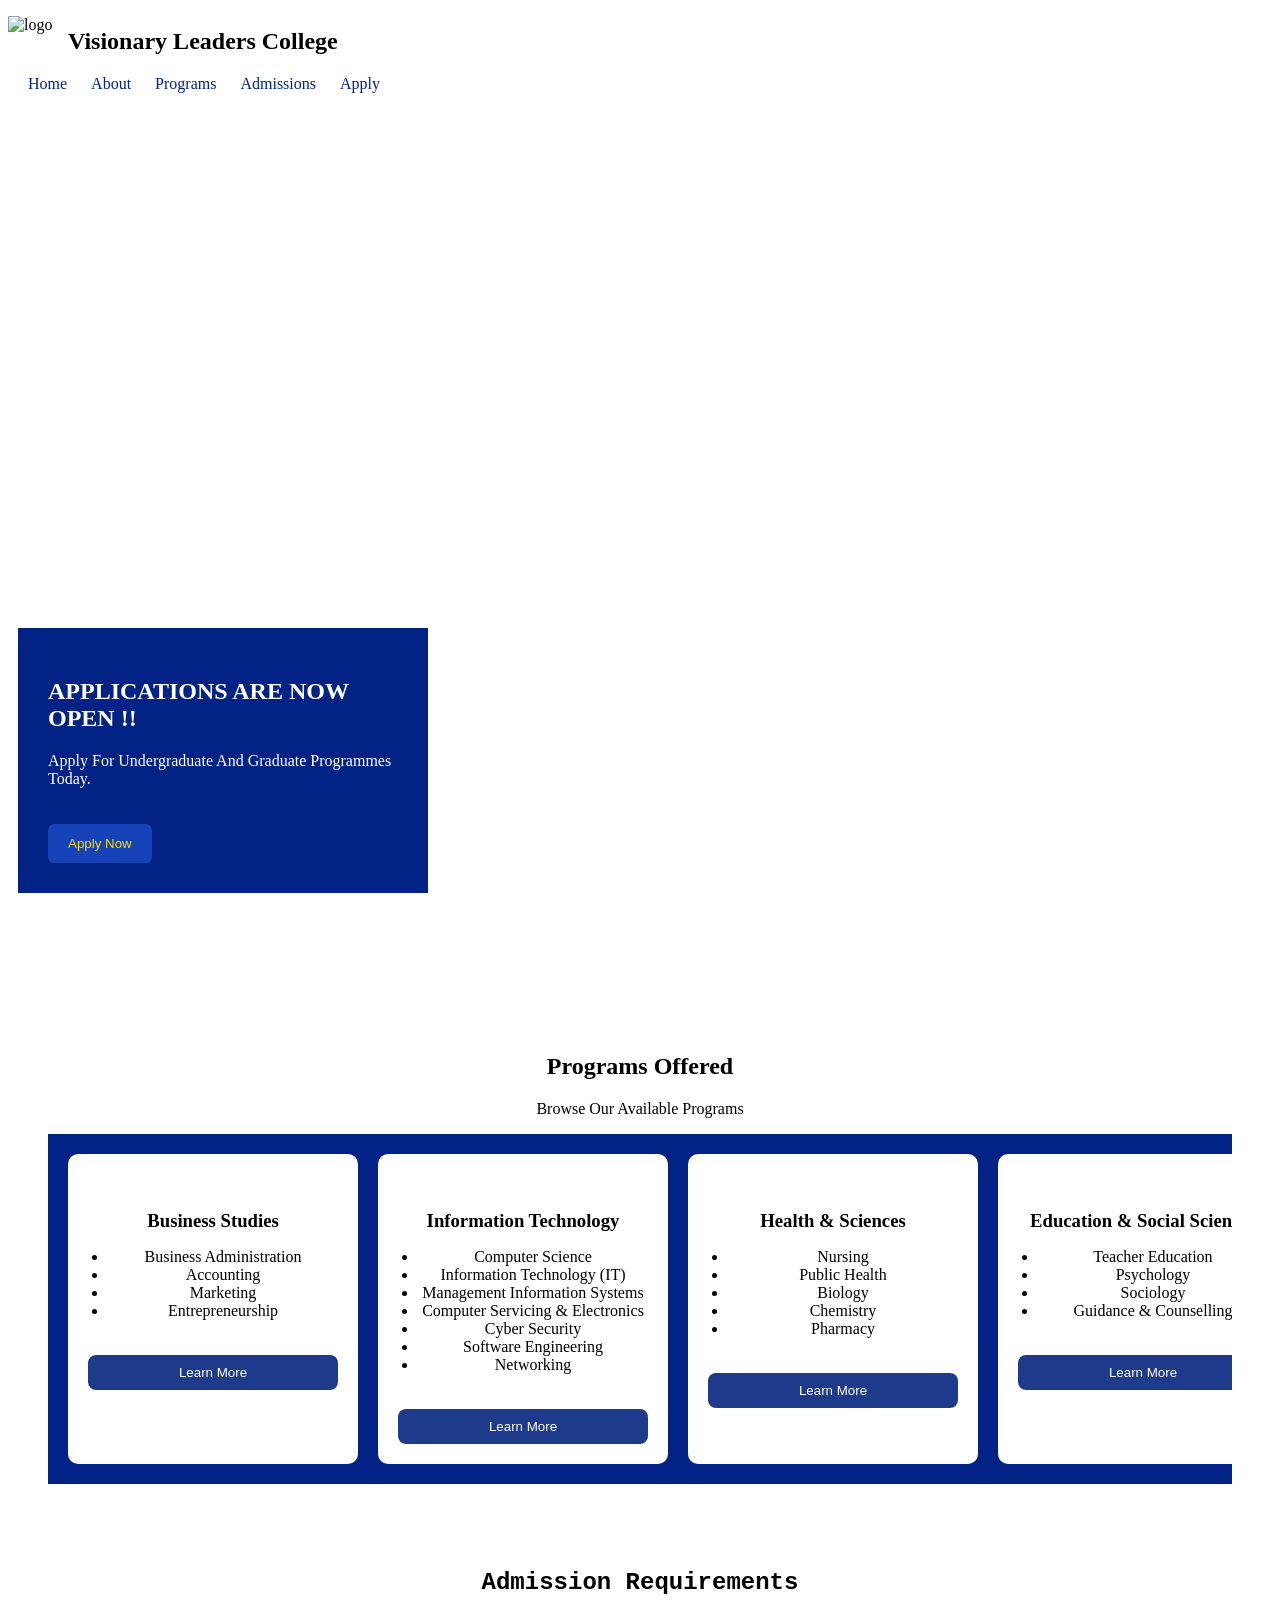
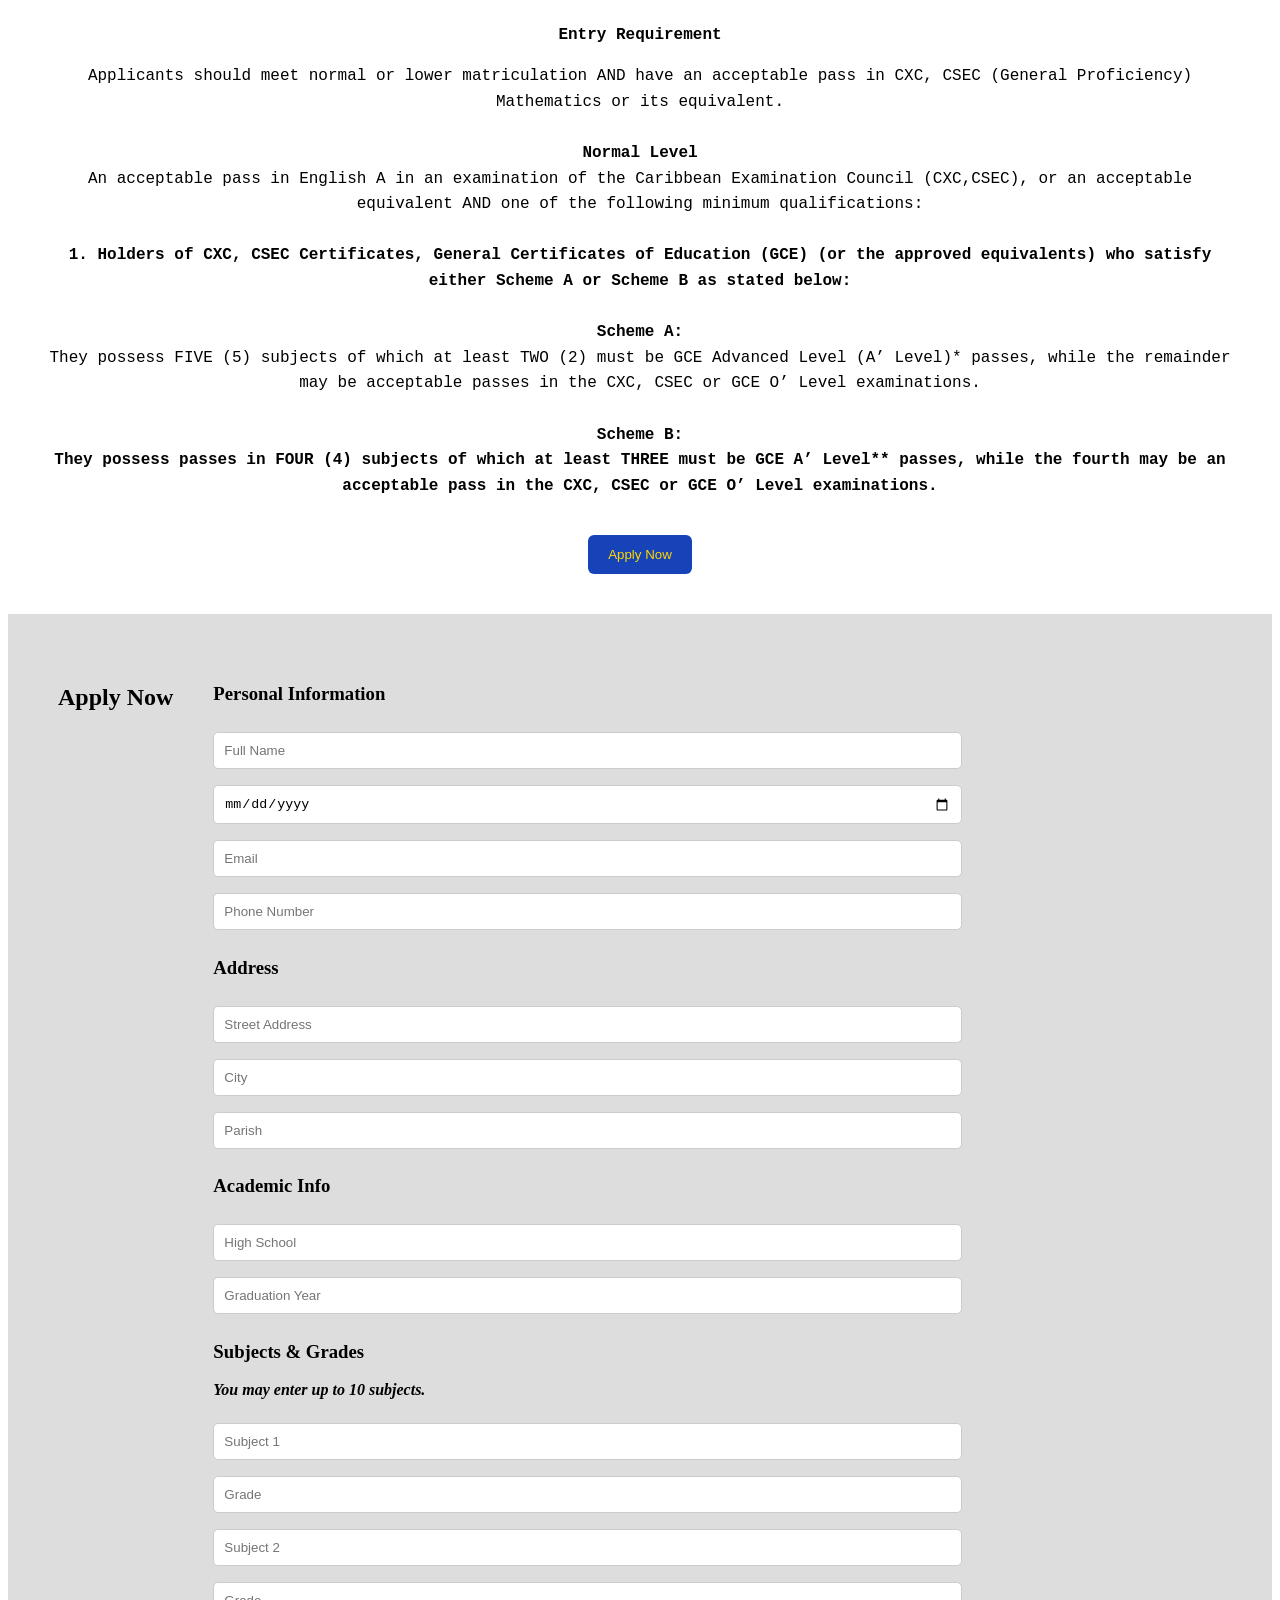
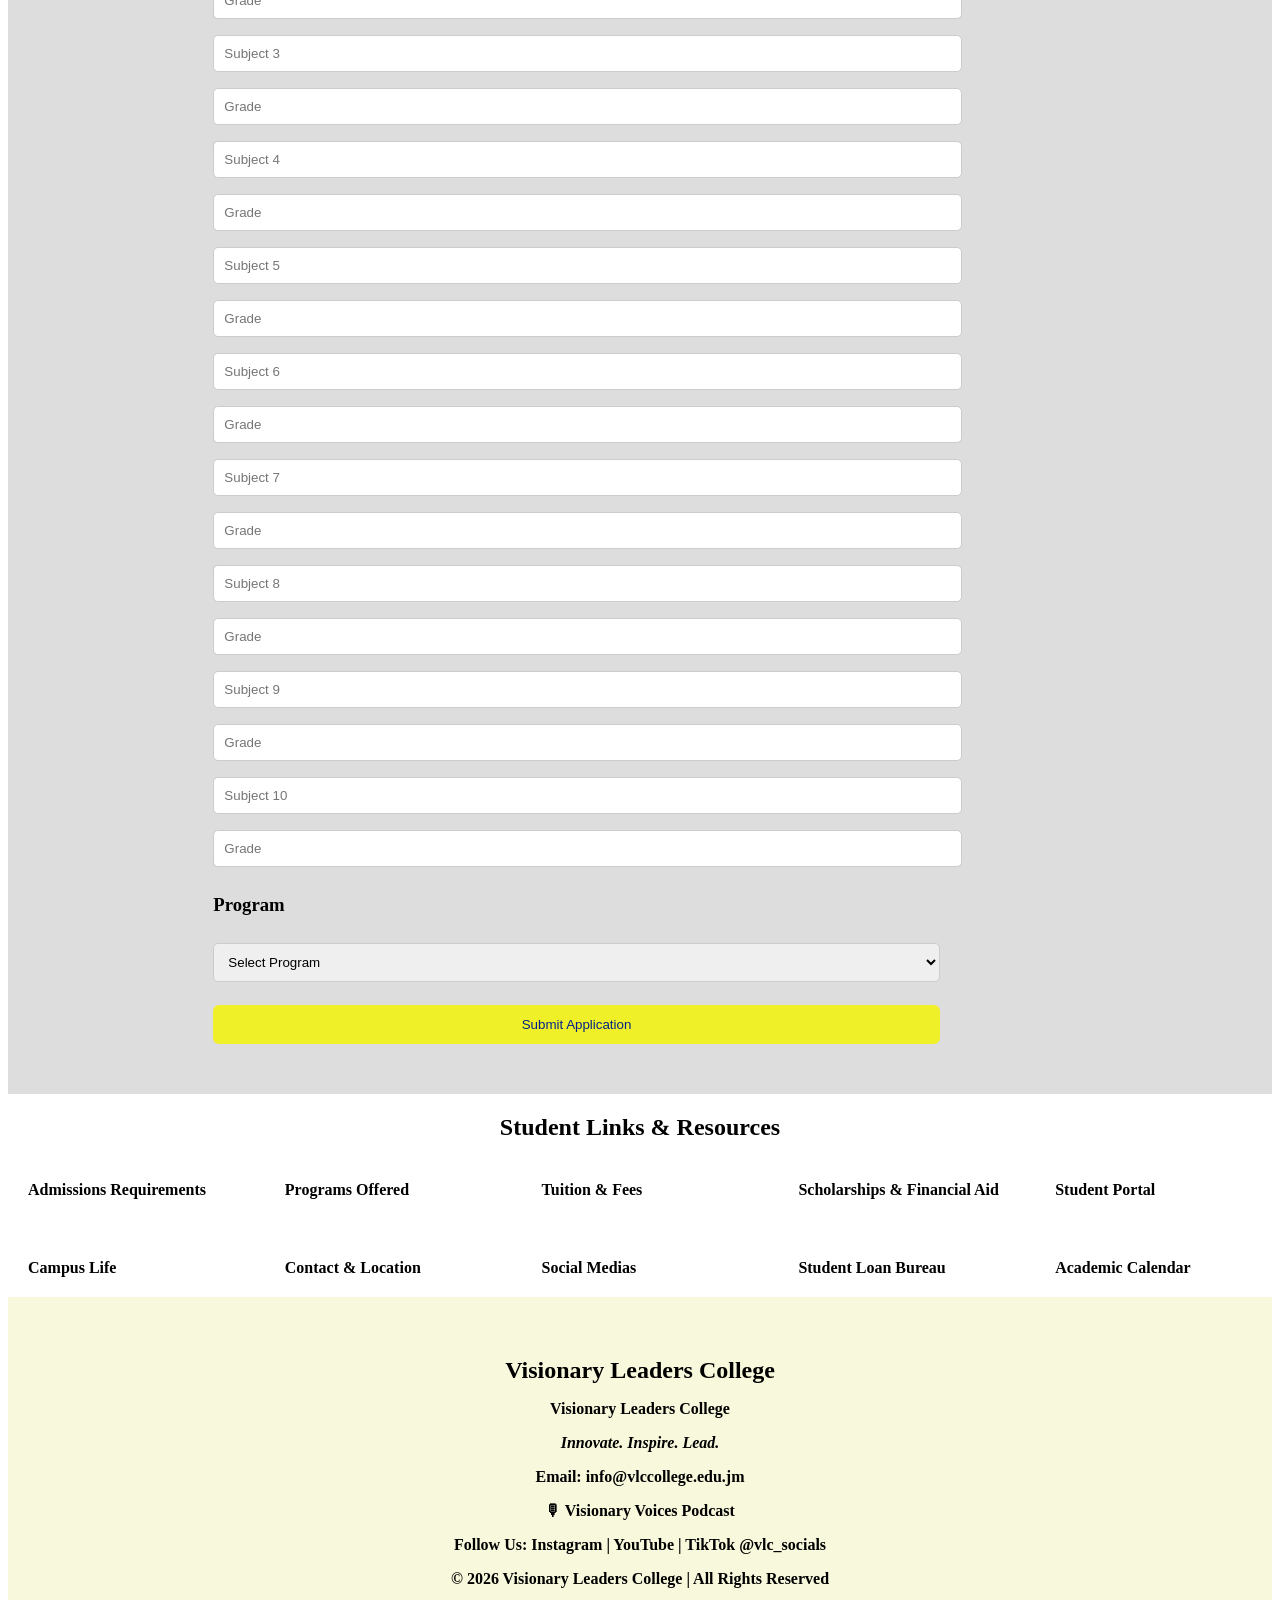
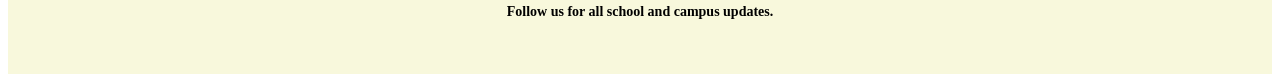
==== index.html @ 243e78b9 "Add files via upload" ====
<!DOCTYPE html>
<html>
<head>
    <title> Visionary Leaders College </title>
<link rel="stylesheet" href="style.css">

</head>
 
<body>
<header>
    <div class="left">
        <img src="images/logo.PNG" alt="logo" class="logo">
        <h2> Visionary Leaders College </h2>
    </div>    

<nav class="nav-links">
<a href="index3.html" target="_blank">Home</a>
<a href="about.html" target="_blank">About</a>
<a href="programs.html" target="_blank">Programs</a>
<a href="#">Admissions</a>
<a href="#">Apply</a>
</nav>
</header>

<section class="hero"> 
    <div class="hero-box">
        <h1> APPLICATIONS ARE NOW OPEN !!</h1>
        <p> Apply For Undergraduate And Graduate Programmes Today. </p>

        <button> Apply Now </button>
    </div>   
</section>  


<section class="programs">
    <h2> <center> Programs Offered </center> </h2>
    <p> Browse Our Available Programs </p>

 
    <div class="card-container">

        <div class="card">
         <img src="business.png" alt="">
      <h3>Business Studies</h3>
      <ul>
        <li>Business Administration</li>
        <li>Accounting</li>
        <li>Marketing</li>
        <li>Entrepreneurship</li>
      </ul>
      <button>Learn More</button>
    </div>

     <div class="card">
    <img src="business.png" alt="">
      <h3>Information Technology</h3>
      <ul>
        <li>Computer Science</li>
        <li>Information Technology (IT)</li>
        <li>Management Information Systems</li>
        <li>Computer Servicing & Electronics </li>
        <li>Cyber Security</li>
        <li>Software Engineering</li>
        <li>Networking</li>
        </li>
      </ul>
      <button>Learn More</button>
    </div>

     <div class="card">
         <img src="business.png" alt="">
      <h3>Health & Sciences</h3>
      <ul>
        <li>Nursing</li>
        <li>Public Health</li>
        <li>Biology</li>
        <li>Chemistry</li>
        <li>Pharmacy</li>
      </ul>
      <button>Learn More</button>
    </div>

    <div class="card">
         <img src="business.png" alt="">
      <h3>Education & Social Sciences</h3>
      <ul>
        <li>Teacher Education</li>
        <li>Psychology</li>
        <li>Sociology</li>
        <li> Guidance & Counselling</li>
      </ul>
      <button>Learn More</button>
    </div>


    <div class="card">
         <img src="business.png" alt="">
      <h3>Technical & Vocational</h3>
      <ul>
        <li>Electrical Installation</li>
        <li>Construction & Carpentry </li>
        <li>Auto Mechanics</li>
        <li>Welding</li>
        <li>Plumbing </li>
      </ul>
      <button>Learn More</button>
    </div>


    <div class="card">
         <img src="business.png" alt="">
      <h3>Hospitality & Tourism</h3>
      <ul>
        <li>Hotel Management</li>
        <li>Toursim Management </li>
        <li>Culinary Arts</li>
      </ul>
      <button>Learn More</button>
    </div>


    <div class="card">
         <img src="business.png" alt="">
      <h3>Creative & Media</h3>
      <ul>
        <li>Graphic Design</li>
        <li>Animation </li>
        <li>Film & Video Production</li>
        <li>Music & Performing Arts</li>
      </ul>
      <button>Learn More</button>
    </div>
</section>

<section class="admissions">

    <div class="text">
        <h2>Admission Requirements</h2>
        <p> <b> Entry Requirement </b> </p>
        <p>Applicants should meet normal or lower matriculation AND 
        have an acceptable pass in CXC, CSEC (General Proficiency) 
        Mathematics or its equivalent. <br> <br>

        <b>Normal Level</b> <br>
         An acceptable pass in English A in an examination of the Caribbean 
         Examination Council (CXC,CSEC), or an acceptable equivalent AND 
         one of the following minimum qualifications: <br> <br>

         <b>1. Holders of CXC, CSEC Certificates, General Certificates of Education
            (GCE) (or the approved equivalents) who satisfy either Scheme A or Scheme B 
            as stated below: </b> <br> <br>
            
            <b>Scheme A:</b> <br>
            They possess FIVE (5) subjects of which at least TWO (2) must be GCE  
            Advanced Level (A’ Level)* passes, while the remainder may be acceptable
            passes in the CXC, CSEC or GCE O’ Level examinations. <br> <br>

            <b>Scheme B:<b> <br>
            They possess passes in FOUR (4) subjects of which at least 
            THREE must be GCE A’ Level** passes, while the fourth may be an 
            acceptable pass in the CXC, CSEC or GCE O’ Level examinations.
        </p>
        <button> Apply Now </button>
    </div>


</section>

<section class="application">
    <div class="form-container">

            <h1><center>Apply Now</center></h1>
            <form>

                <h3>Personal Information</h3>
                <input type="text" placeholder="Full Name" required>
                <input type="date" required>
                <input type="email" placeholder="Email" required>
                <input type="tel" placeholder="Phone Number">

                <h3>Address</h3>
                <input type="text" placeholder="Street Address">
                <input type="text" placeholder="City">
                <input type="text" placeholder="Parish">

                <h3>Academic Info</h3>

                <input type="text" placeholder="High School">
                <input type="number" placeholder="Graduation Year">

                <h3> Subjects & Grades </h3>
                 <p> <i> You may enter up to 10 subjects. </i> </p>
                <div class="subjects">
                    <div><input type="text" placeholder="Subject 1"> <input type="text" placeholder="Grade"> </div> 
                    <div><input type="text" placeholder="Subject 2"> <input type="text" placeholder="Grade"> </div>
                    <div><input type="text" placeholder="Subject 3"> <input type="text" placeholder="Grade"> </div>
                    <div><input type="text" placeholder="Subject 4"> <input type="text" placeholder="Grade"> </div> 
                    <div><input type="text" placeholder="Subject 5"> <input type="text" placeholder="Grade"> </div>
                    <div><input type="text" placeholder="Subject 6"> <input type="text" placeholder="Grade"> </div>
                    <div><input type="text" placeholder="Subject 7"> <input type="text" placeholder="Grade"> </div> 
                    <div><input type="text" placeholder="Subject 8"> <input type="text" placeholder="Grade"> </div>
                    <div><input type="text" placeholder="Subject 9"> <input type="text" placeholder="Grade"> </div>
                    <div><input type="text" placeholder="Subject 10"> <input type="text" placeholder="Grade"> </div>
                </div>  

                <h3>Program</h3>
                <select>
                    <option>Select Program</option>
                    <option>Business Studies</option>
                    <option>Information Technology</option>
                    <option>Health & Sciences</option>
                    <option>Education & Social Sciences</option>
                    <option>Technical & Vocational 
                    <option>Hospitality & Tourism </option>
                    <option>Creative & Media </option>
                </select>

                <button type="submit">Submit Application</button>

            </form>
        </div>


    </div>
</section>    
   
<section class="links">
    <h2> <center>Student Links & Resources</center> </h2>

    <div class="resource-container">

        <a href="#" class="card">Admissions Requirements</a>
        <a href="#" class="card">Programs Offered</a>
        <a href="#" class="card">Tuition & Fees</a>
        <a href="#" class="card">Scholarships & Financial Aid </a>
        <a href="#" class="card">Student Portal </a>
        <a href="#" class="card">Campus Life</a>
        <a href="#" class="card">Contact & Location </a>
        <a href="#" class="card">Social Medias</a>
        <a href="https://www.slbja.com" class="card">
            Student Loan Bureau
        </a>
        <a href="#" class="card">Academic Calendar</a>

    </div>
</section>

<footer class="footer">

    <div class="footer-content">

        <h2>Visionary Leaders College</h2>

        <p>Visionary Leaders College</p>
        <p><em>Innovate. Inspire. Lead.</em></p>

        <p>Email: info@vlccollege.edu.jm</p>

        <p>🎙 Visionary Voices Podcast</p>

        <p>
            Follow Us:
            <a href="#">Instagram</a> |
            <a href="#">YouTube</a> |
            <a href="#">TikTok</a>
            @vlc_socials
        </p>

        <p>© 2026   Visionary Leaders College | All Rights Reserved</p>

        <p class="footer-note">
            Follow us for all school and campus updates.
        </p>

    </div>

</footer>
</body>
</html>
---- style.css ----
.header{
background:white;
color:#022385;
display: flex;
justify-content: space-between;
align-items: center;
padding:20px;
}

/* left side*/
.left{
display: flex;
align-items: center;
gap: 10px;
}

/* logo */
.logo{
width:50px;
height: 50px;    
}

.nav-links a{
margin-left: 20px;
text-decoration: none;
color:#022385;
font-weight: normal;    
}



.hero{
height:100vh; 
background-image: url(images/banner2.PNG);
background-size: cover;
background-position: center;
width: 100%;

position: relative;
}

.hero-box{
background: #022385;
color: white;
padding:30px;
width: 350px;

position: absolute;
bottom:100px;
left: 10px;
}

 .programs {
  text-align: center;
  padding: 40px;
}

.tag {
  background: #FFD700;
  display: inline-block;
  padding: 5px 15px;
  border-radius: 20px;
  margin-bottom: 10px;
}

.card-container {
  display: flex;
  background: #022385;
  gap: 20px;
  overflow-x: auto;
  padding: 20px;
}

.card {
  min-width: 250px;
  background: white;
  border-radius: 12px;
  padding: 20px;
  flex-shrink: 0
  text-align: left;
}

.card img {
  width: 50px;
  margin-bottom: 10px;
}

.card h3 {
  margin-bottom: 10px;
}

.card ul {
  padding-left: 20px;
  margin-bottom: 15px;
}

.card button {
  width: 100%;
  padding: 10px;
  border: none;
  background: #1e3a8a;
  color: white;
  border-radius: 8px;
  cursor: pointer;
}

.card button:hover {
  background: #142a66;
}

.admissions{
width: 70;
margin: 40px;
text-align: center;
line-height: 1.6;
}
   

.text{ 
font-family: 'Courier New', Courier, monospace;   
}  
 

button {
  margin-top: 20px;
  padding: 12px 20px;
  border: none;
  background:#1743b9;
  color:#FFD700;
  border-radius: 6px;
  cursor: pointer;    
}

button:hover{
dispay: flex;    
}



.application {
    padding: 50px;
    background: #dedddd;
}

.form-container {
    display: flex;
    gap: 40px;
}

.form-left {
    flex: 1;
}

.form-left h1 {
    margin-bottom: 20px;
}

form input, form select {
    width: 100%;
    padding: 10px;
    margin: 8px 0;
    border: 1px solid #ccc;
    border-radius: 5px;
}

form button {
    width: 100%;
    padding: 12px;
    background:rgb(240, 240, 41);
    color:#022385;
    border: none;
    margin-top: 15px;
    cursor: pointer;
}

.form-right {
    flex: 1;
}

.form-right img {
    width: 100%;
    border-radius: 10px;
}


.resources {
    padding: 50px;
    text-align: center;
}

.resources h2 {
    margin-bottom: 30px;
}

.resource-container {
    display: grid;
    grid-template-columns: repeat(auto-fit, minmax(200px, 1fr));
    gap: 20px;
}

.card {
    display: block;
    padding: 20px;
    background: white;
    border-radius: 10px;
    text-decoration: none;
    color: black;
    transition: 0.3s;
}

.card:hover {
    background:#022385;
    color: white;
    transform: translateY(-5px);
}


.footer {
    background:rgb(248, 248, 220); 
    padding: 40px 20px;
    text-align: center;
}

.footer-content h2 {
    margin-bottom: 10px;
}

.footer-content p {
}

.footer a {
    text-decoration: none;
    color: black;
}

.footer a:hover {
    text-decoration: underline;
}

.footer-note {
    margin-top: 10px;
    font-size: 14px;
}

/* About Page */

.heroAbout {
height:60vh; 
background-image: url(images/aboutvlc.PNG);
background-size: cover;
background-position: center;
width: 100%;

position: relative 
}

.aboutContent {
    display: flex;
    align-items: center;
    justify-content: space-between;
    padding: 50px;
    gap: 40px;
}

.aboutImage {
    flex:1;
}

.aboutImage img{
    width: 100%;
    height:auto;
    border-radius: 10px;
}

.aboutText{
    flex:2;
    font-family: serif;
    color:rgb(80, 73, 73);
    max-width: 600px;
}

/* Programs Page */

.heroPrograms{
height: 50vh; 
background-image: url(images/banner2.png);
background-size: cover;
background-position: center;
width: 100%;

position: relative
}

.programSearch {
    text-align: center;
}


.searchBox{
    display:flex;
    justify-content: center;
    margin-bottom: 10px;
}

.searchBox input {
    width: 350px;
    padding:10px;
    border: 1px solid #ccc;
}

.searchBox button{
    padding:20px 30px;
    border:none;
    cursor: pointer;

}
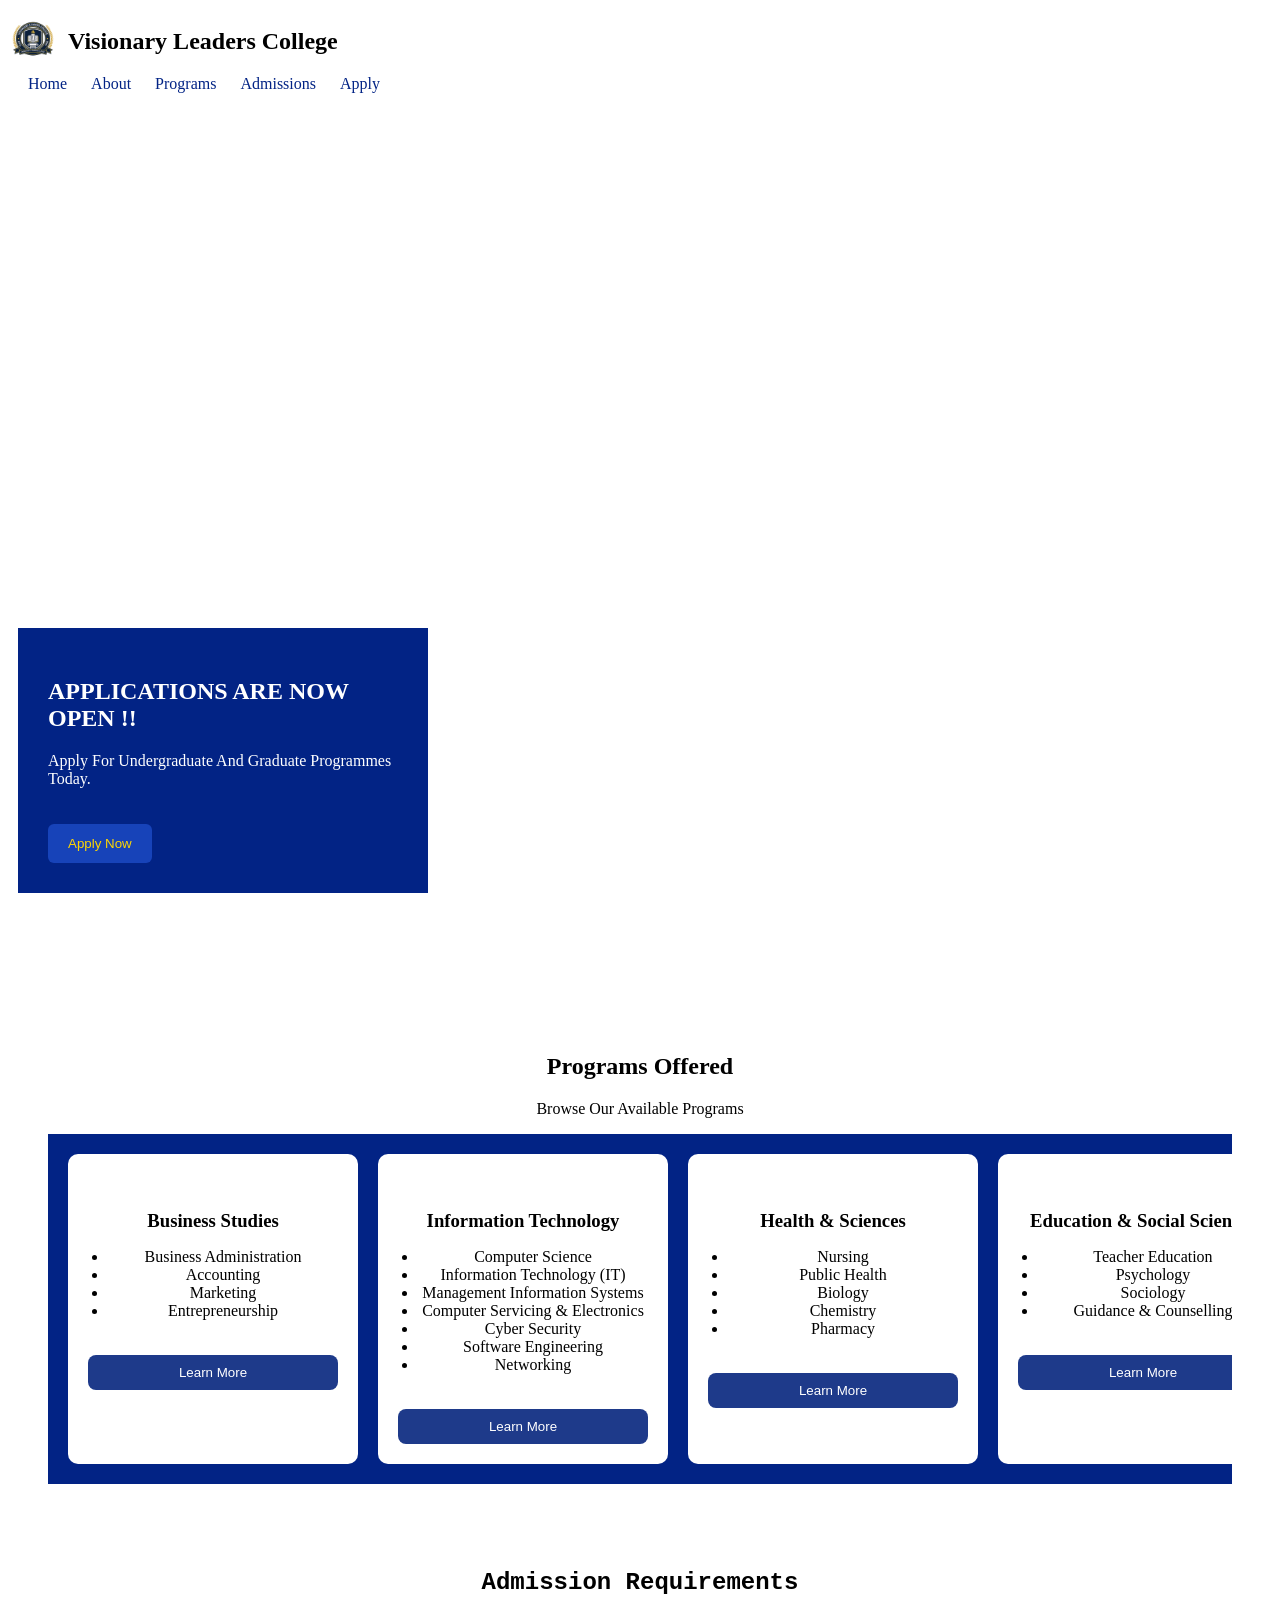
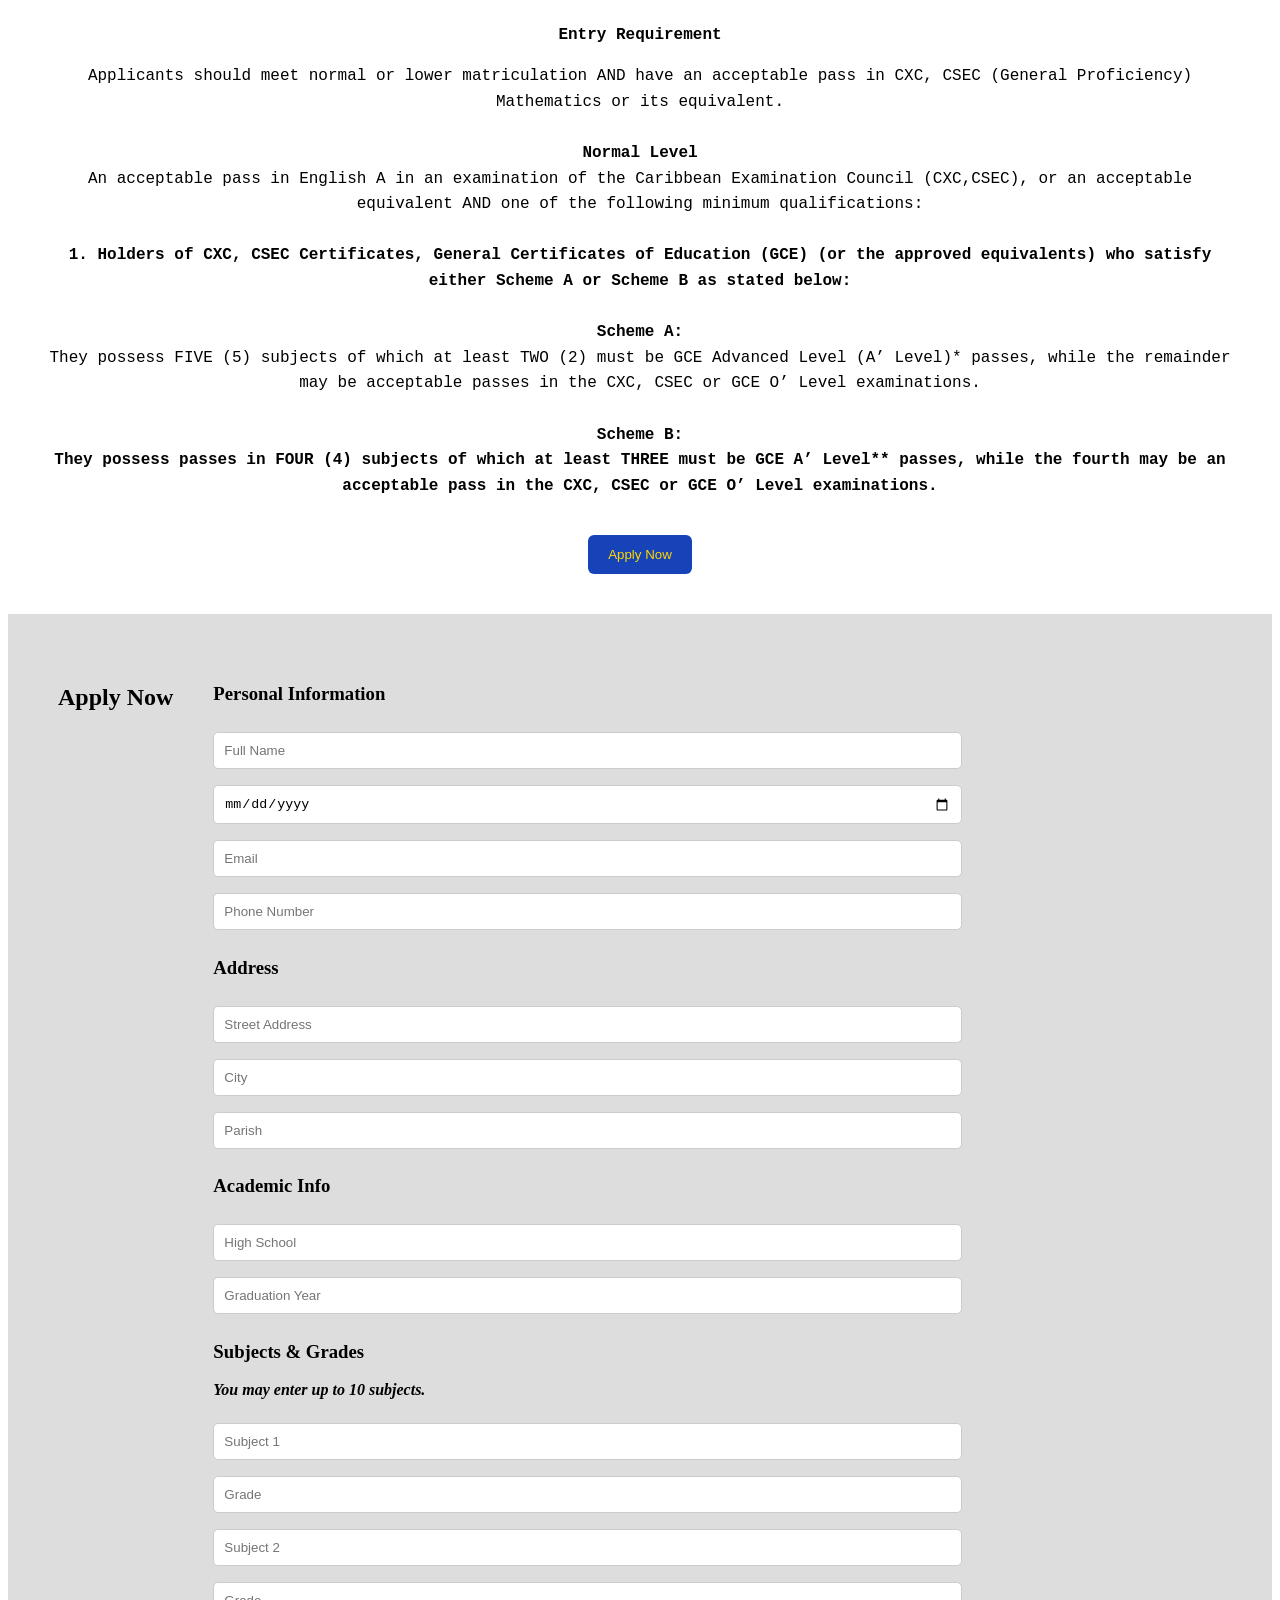
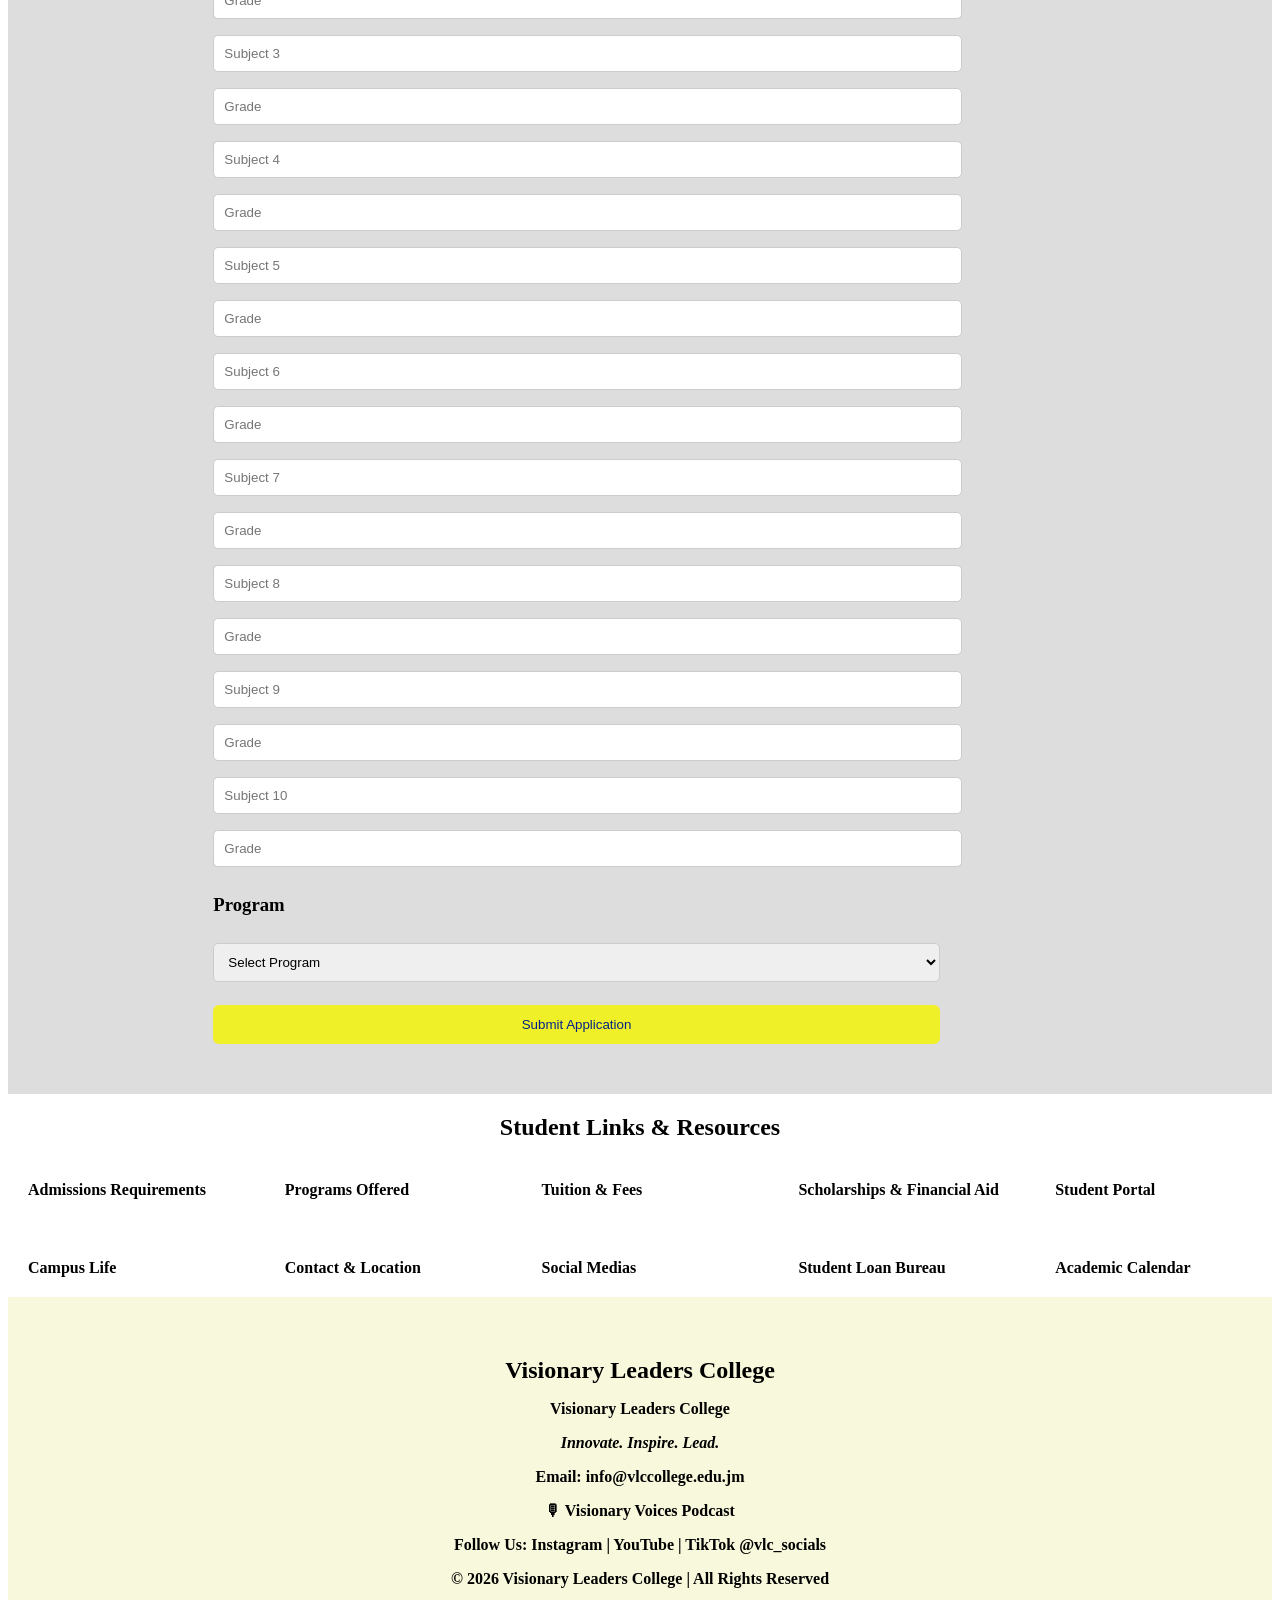
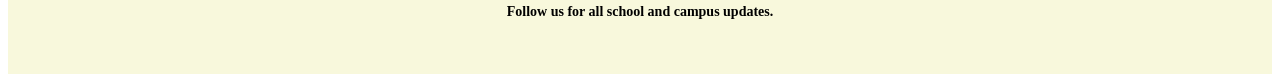
==== commit e40a6f9b: "Update index.html" ====
--- a/index.html
+++ b/index.html
@@ -9,7 +9,7 @@
 <body>
 <header>
     <div class="left">
-        <img src="images/logo.PNG" alt="logo" class="logo">
+        <img src="logo.PNG" alt="logo" class="logo">
         <h2> Visionary Leaders College </h2>
     </div>    
 
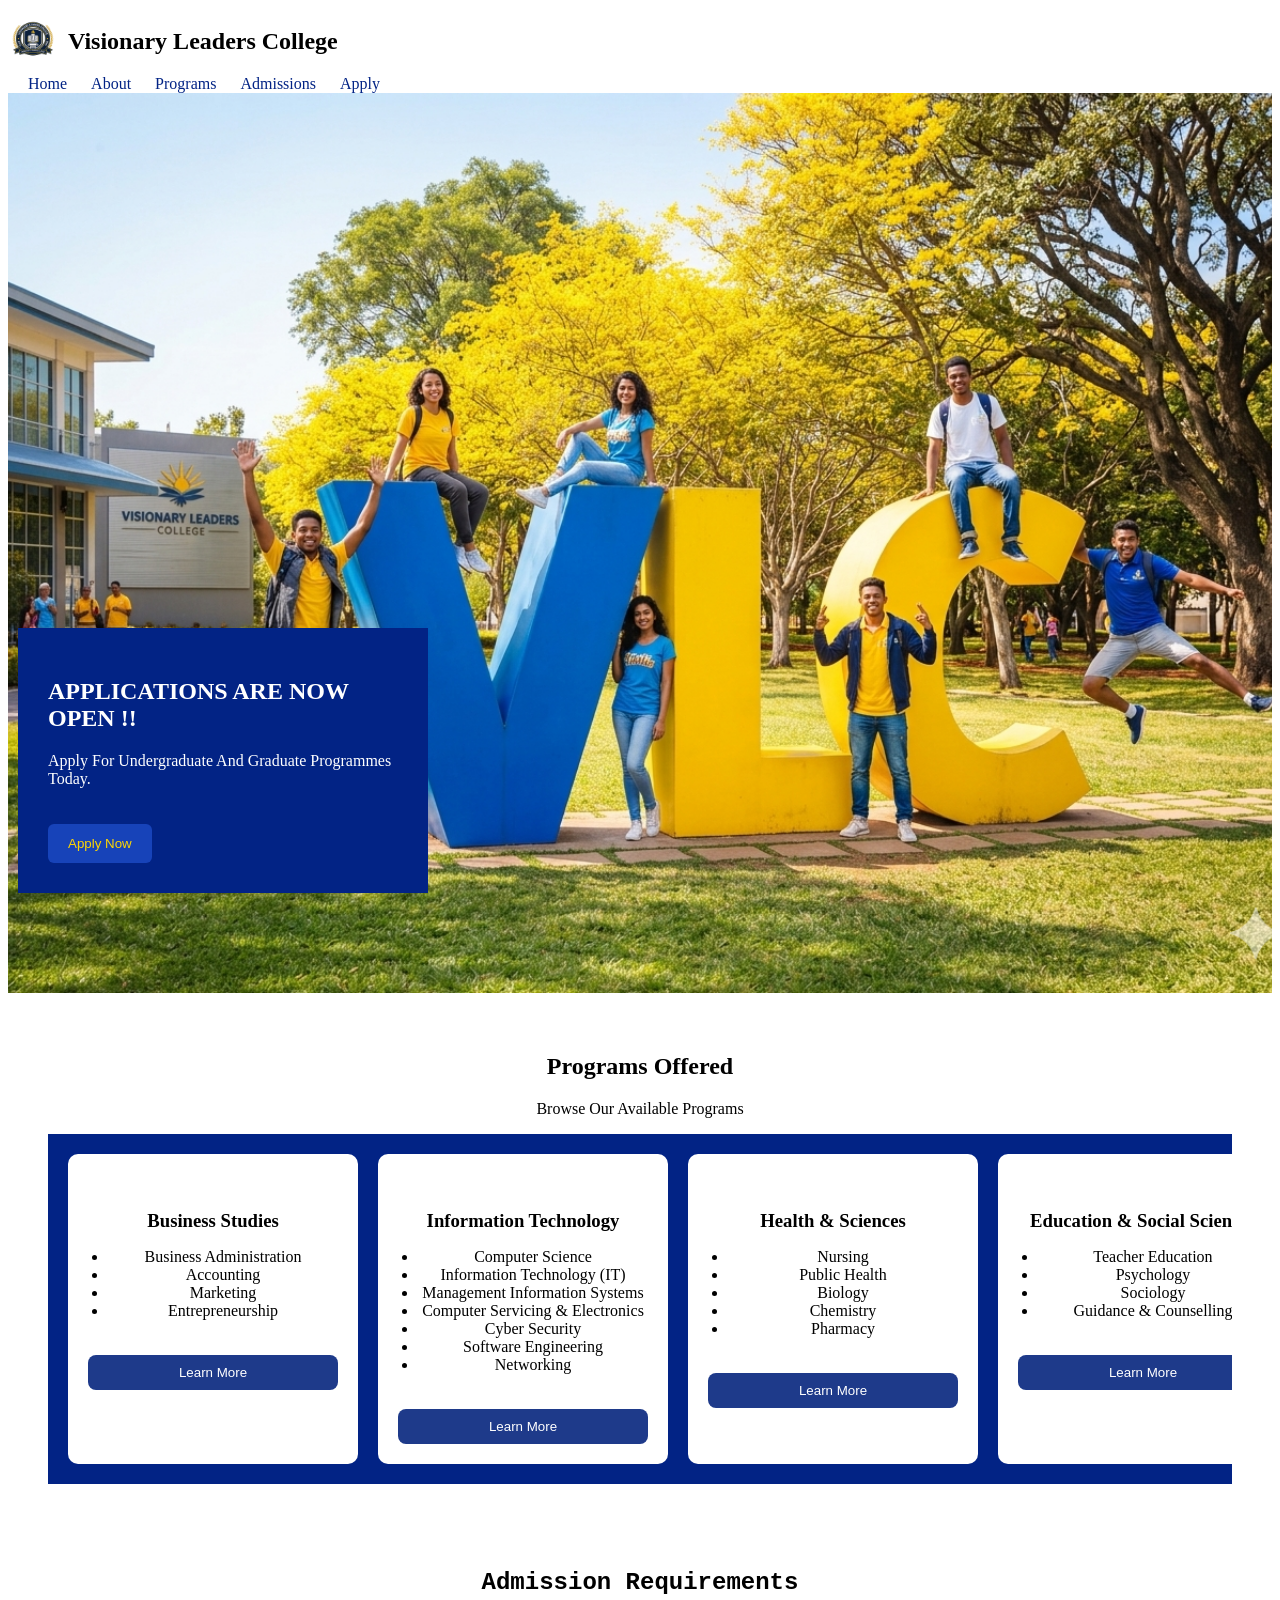
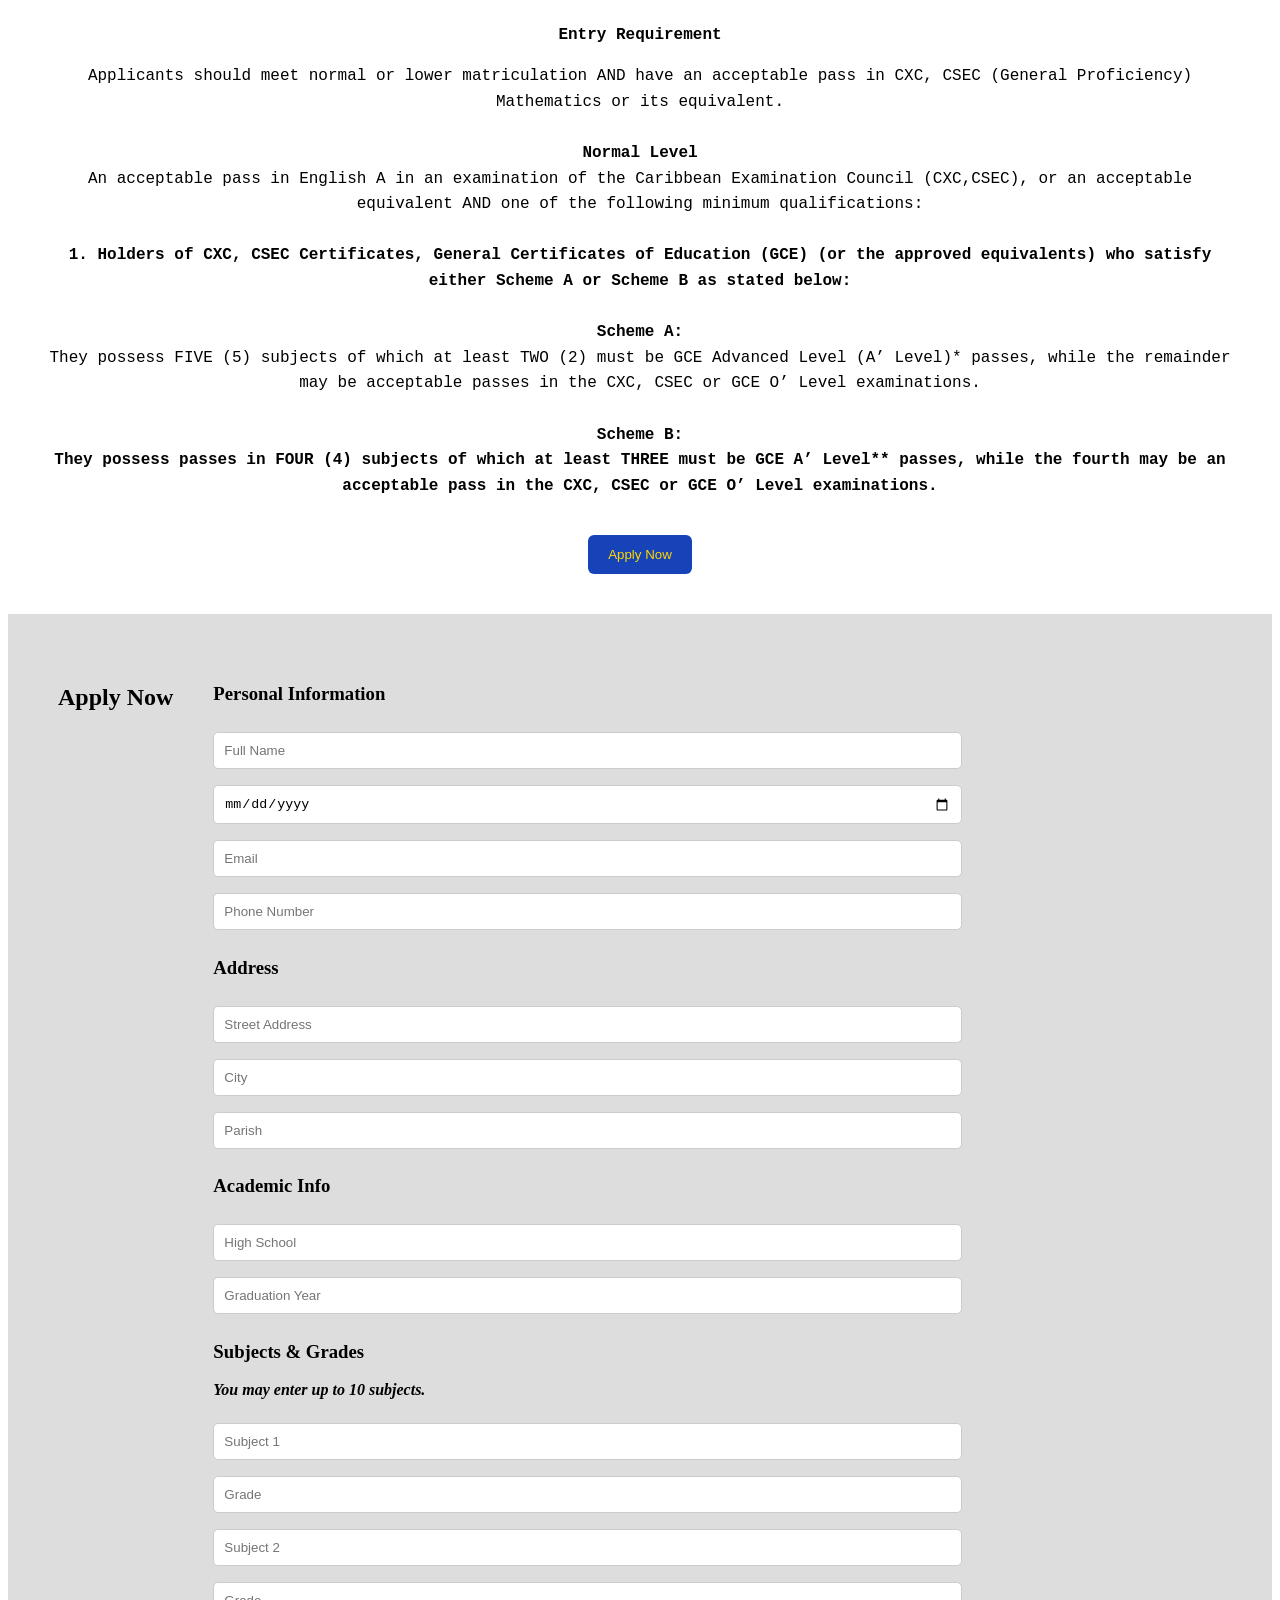
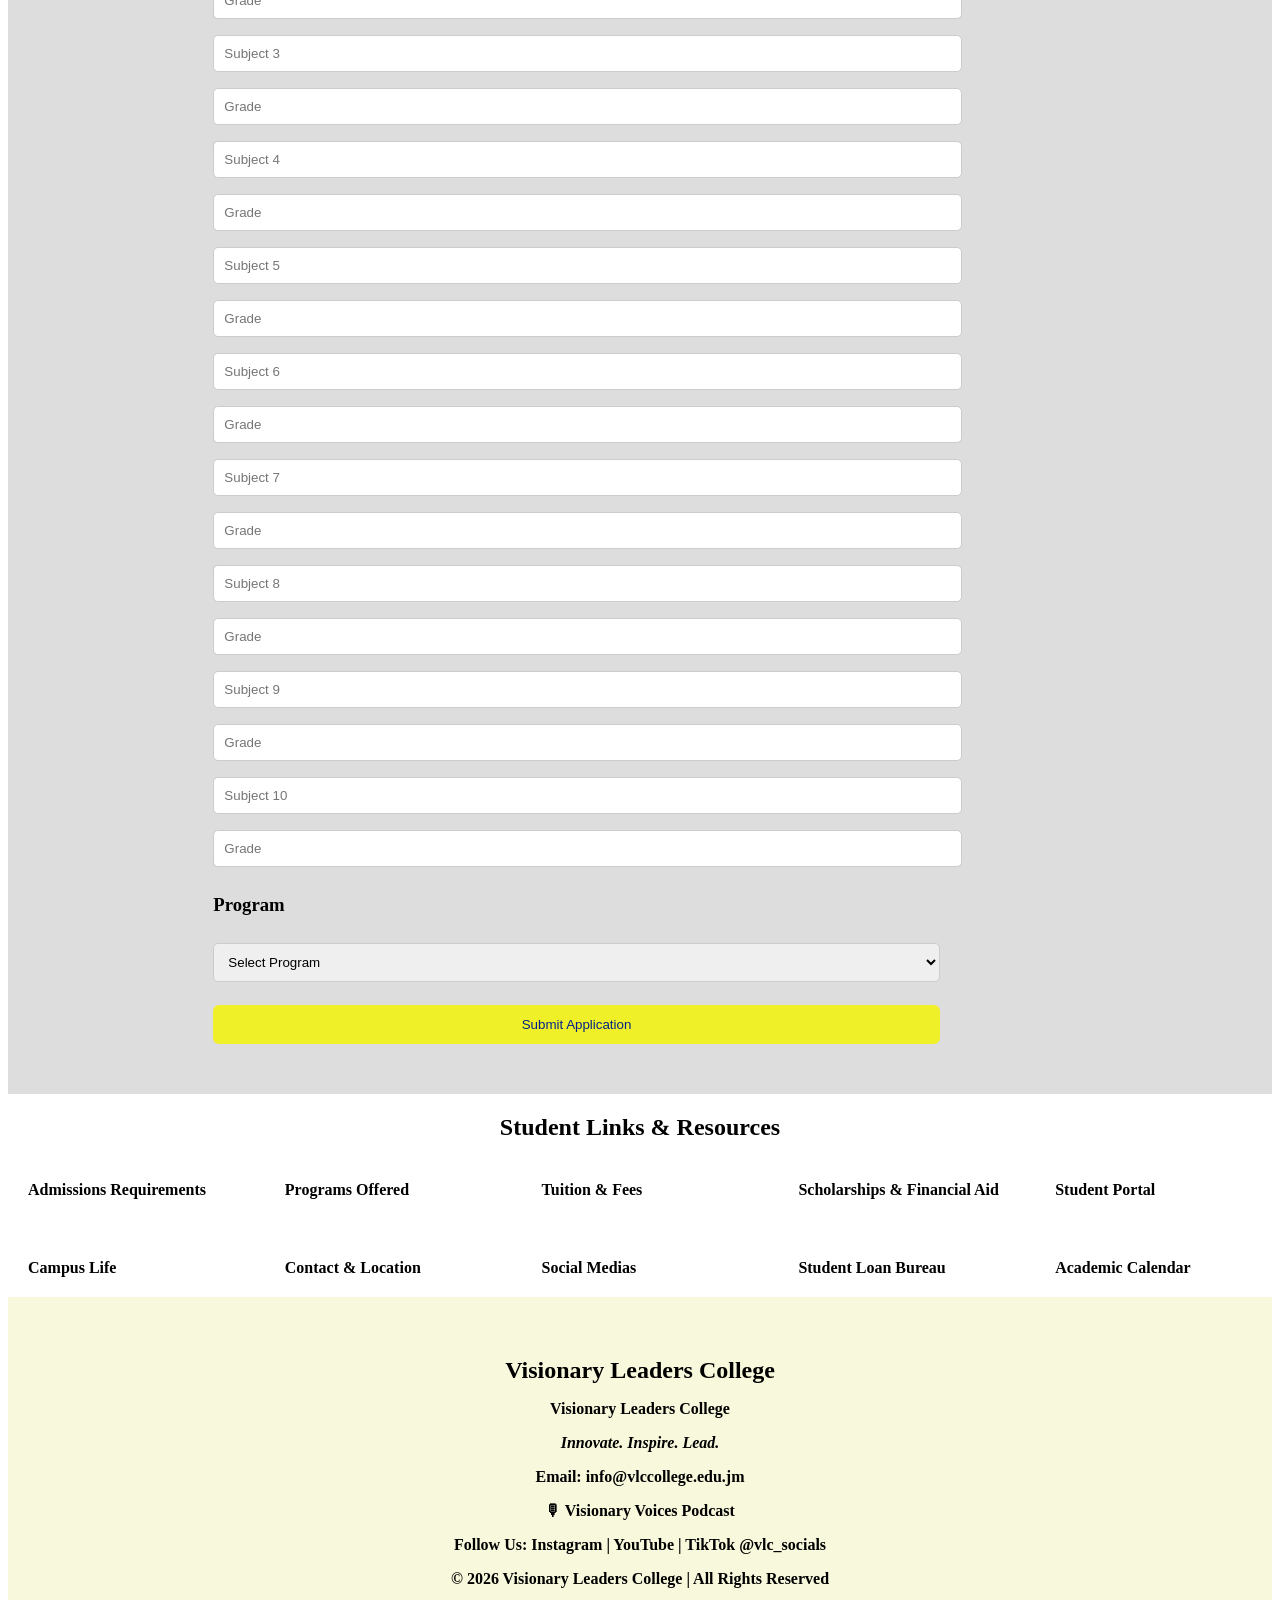
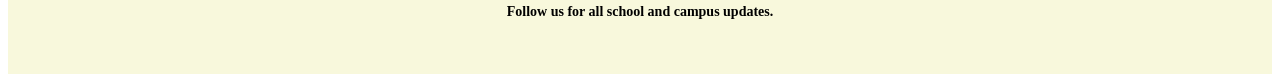
==== commit ece94935: "Update index.html" ====
--- a/index.html
+++ b/index.html
@@ -14,7 +14,7 @@
     </div>    
 
 <nav class="nav-links">
-<a href="index3.html" target="_blank">Home</a>
+<a href="index.html" target="_blank">Home</a>
 <a href="about.html" target="_blank">About</a>
 <a href="programs.html" target="_blank">Programs</a>
 <a href="#">Admissions</a>
--- a/style.css
+++ b/style.css
@@ -31,7 +31,7 @@
 
 .hero{
 height:100vh; 
-background-image: url(images/banner2.PNG);
+background-image: url(banner2.png);
 background-size: cover;
 background-position: center;
 width: 100%;
@@ -246,7 +246,7 @@
 
 .heroAbout {
 height:60vh; 
-background-image: url(images/aboutvlc.PNG);
+background-image: url(aboutvlc.PNG);
 background-size: cover;
 background-position: center;
 width: 100%;
@@ -283,7 +283,7 @@
 
 .heroPrograms{
 height: 50vh; 
-background-image: url(images/banner2.png);
+background-image: url(banner2.png);
 background-size: cover;
 background-position: center;
 width: 100%;
